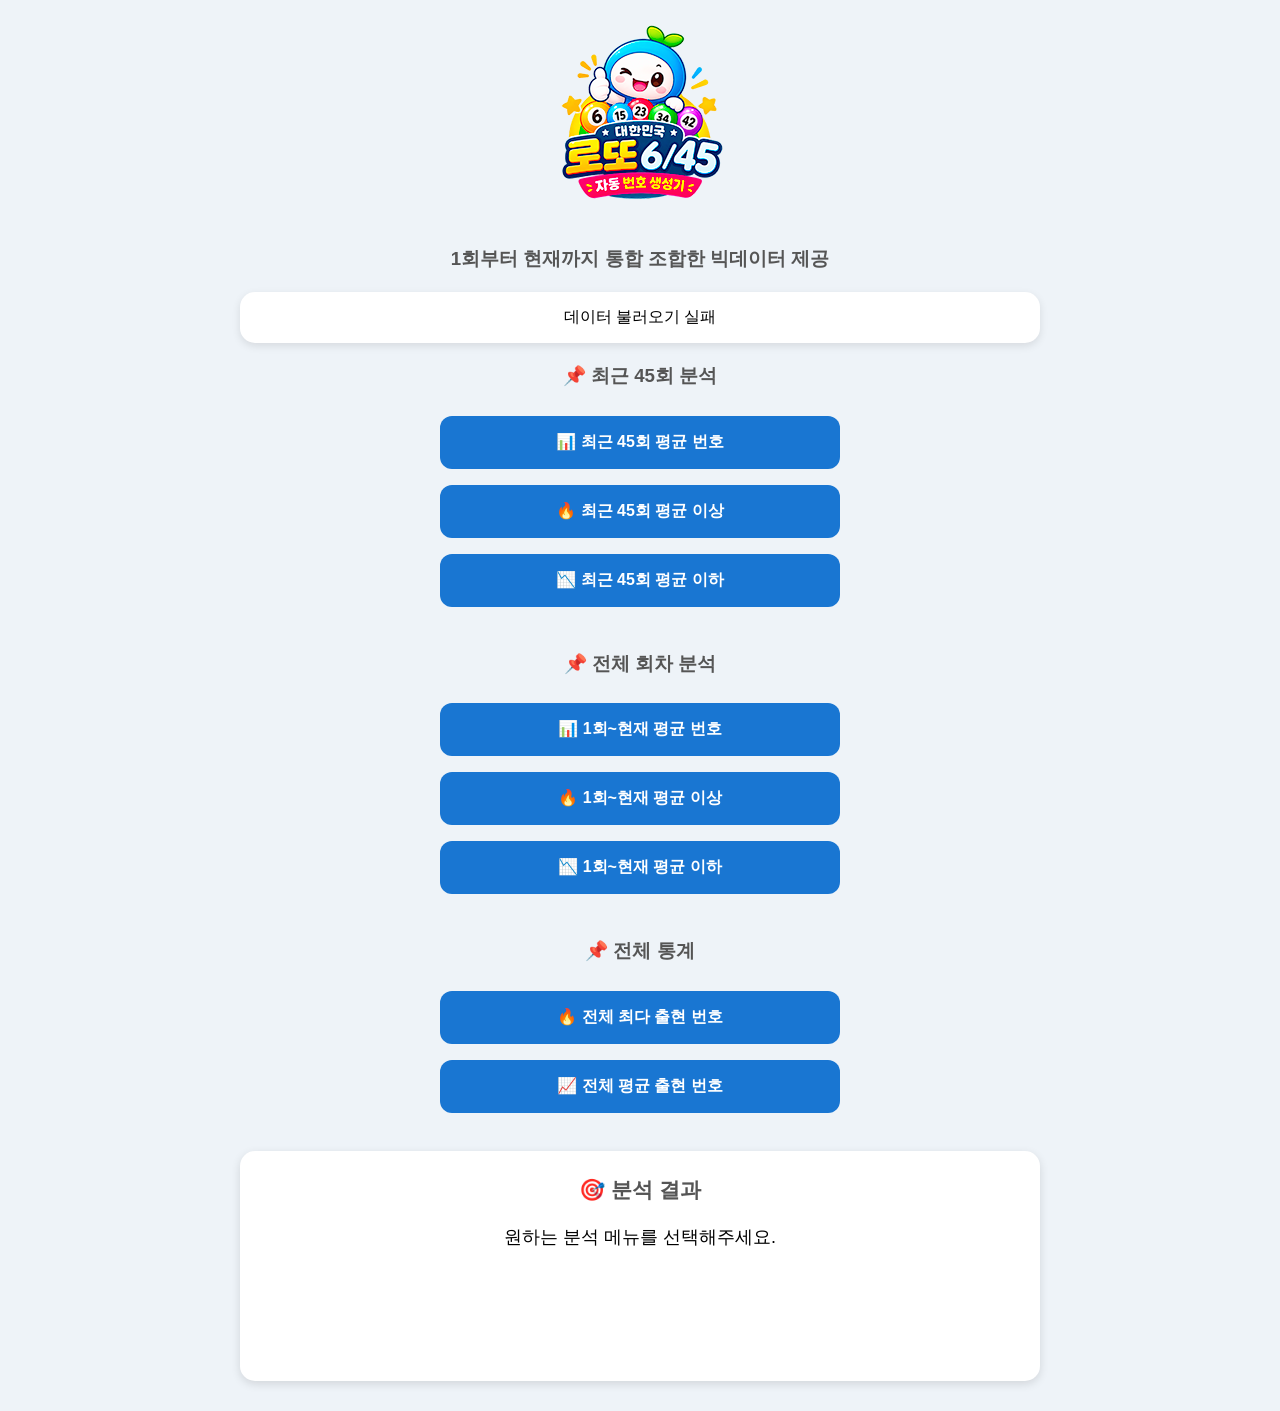
==== index.html @ 524f2176 "merge remote" ====
<!DOCTYPE html>
<html lang="ko">

<head>
    <meta charset="UTF-8">
    <meta name="viewport" content="width=device-width, initial-scale=1.0">

    <title>고니 로또 빅데이터 연구소</title>

    <link rel="stylesheet" href="style.css">
    <link rel="icon" href="images/lotto-icon.png">
</head>

<body>

    <!-- ===============================
         상단 로고 영역
    ================================ -->
    <header class="logo-header">

        <img
            src="images/lotto-logo.png"
            alt="로또 빅데이터 연구소 로고"
        >
    </header>


    <!-- ===============================
         메인 컨텐츠
    ================================ -->
    <main class="container">

        <h3>
            1회부터 현재까지 통합 조합한 빅데이터 제공
        </h3>


        <!-- ===============================
             데이터 상태
        ================================ -->
        <section id="info">

            데이터 불러오는 중...

        </section>


        <!-- ===============================
             분석 메뉴
        ================================ -->
<section class="menu">

    <!-- ===============================
         최근 45회 분석
    ================================ -->

    <h3>📌 최근 45회 분석</h3>

    <button onclick="analyze45Average()">
        📊 최근 45회 평균 번호
    </button>

    <button onclick="analyze45High()">
        🔥 최근 45회 평균 이상
    </button>

    <button onclick="analyze45Low()">
        📉 최근 45회 평균 이하
    </button>
<br><br>

    <!-- ===============================
         전체 회차 분석
    ================================ -->

    <h3>📌 전체 회차 분석</h3>

    <button onclick="analyzeAllAverageNumbers()">
        📊 1회~현재 평균 번호
    </button>

    <button onclick="analyzeAllHigh()">
        🔥 1회~현재 평균 이상
    </button>

    <button onclick="analyzeAllLow()">
        📉 1회~현재 평균 이하
    </button>
<br><br>

    <!-- ===============================
         전체 통계
    ================================ -->

    <h3>📌 전체 통계</h3>

    <button onclick="analyzeAllHot()">
        🔥 전체 최다 출현 번호
    </button>

    <button onclick="analyzeAllAverage()">
        📈 전체 평균 출현 번호
    </button>

</section>

        <!-- ===============================
             분석 결과
        ================================ -->
        <section id="result">

            <h3>🎯 분석 결과</h3>

            <p>
                원하는 분석 메뉴를 선택해주세요.
            </p>

        </section>

    </main>


    <!-- ===============================
         JavaScript
    ================================ -->
    <script src="app.js"></script>

</body>

</html>
---- style.css ----
body {
    font-family: "Arial", "Malgun Gothic", sans-serif;
    background:#eef3f8;
    margin:0;
}

.container {
    width:90%;
    max-width:800px;
    margin:30px auto;
    text-align:center;
}

h1 {
    color:#1565c0;
    font-size:32px;
    margin-bottom:5px;
}

h3 {
    color:#555;
    margin-top:0;
}
/* 데이터 정보 */

#info {
    background:white;
    padding:15px;
    border-radius:15px;
    margin:20px 0;
    box-shadow:0 3px 8px rgba(0,0,0,0.1);
}
/* 버튼 영역 */

.menu {
    display:flex;
    flex-direction:column;
    align-items:center;
}

.menu button {
    width:90%;
    max-width:400px;
    padding:16px;
    margin:8px;
    font-size:16px;
    font-weight:bold;
    border:none;
    border-radius:12px;
    background:#1976d2;
    color:white;
    cursor:pointer;
    transition:0.2s;
}

.menu button:hover {
    background:#0d47a1;
    transform:scale(1.03);
}
/* 결과 영역 */
#result {
    margin-top:30px;
    padding:25px;
    background:white;
    border-radius:15px;
    min-height:180px;
    box-shadow:0 3px 10px rgba(0,0,0,0.12);
    font-size:18px;
}

.logo-header{
    text-align:center;
    margin-top:20px;
}

.lotto-logo{
    width:120px;
    height:auto;
}

.lotto-ball{
    display:inline-flex;
    justify-content:center;
    align-items:center;

    width:36px;
    height:36px;

    border-radius:50%;

    background:#f5c400;
    color:white;

    font-weight:bold;
    font-size:12px;

    margin:1px;

    box-shadow:
    0 3px 6px rgba(0,0,0,0.3);
}

.ball-yellow{
    background:#fbc400;
}

.ball-blue{
    background:#1877d2;
}

.ball-red{
    background:#e53935;
}

.ball-gray{
    background:#777;
}

.ball-green{
    background:#2e8b57;
}
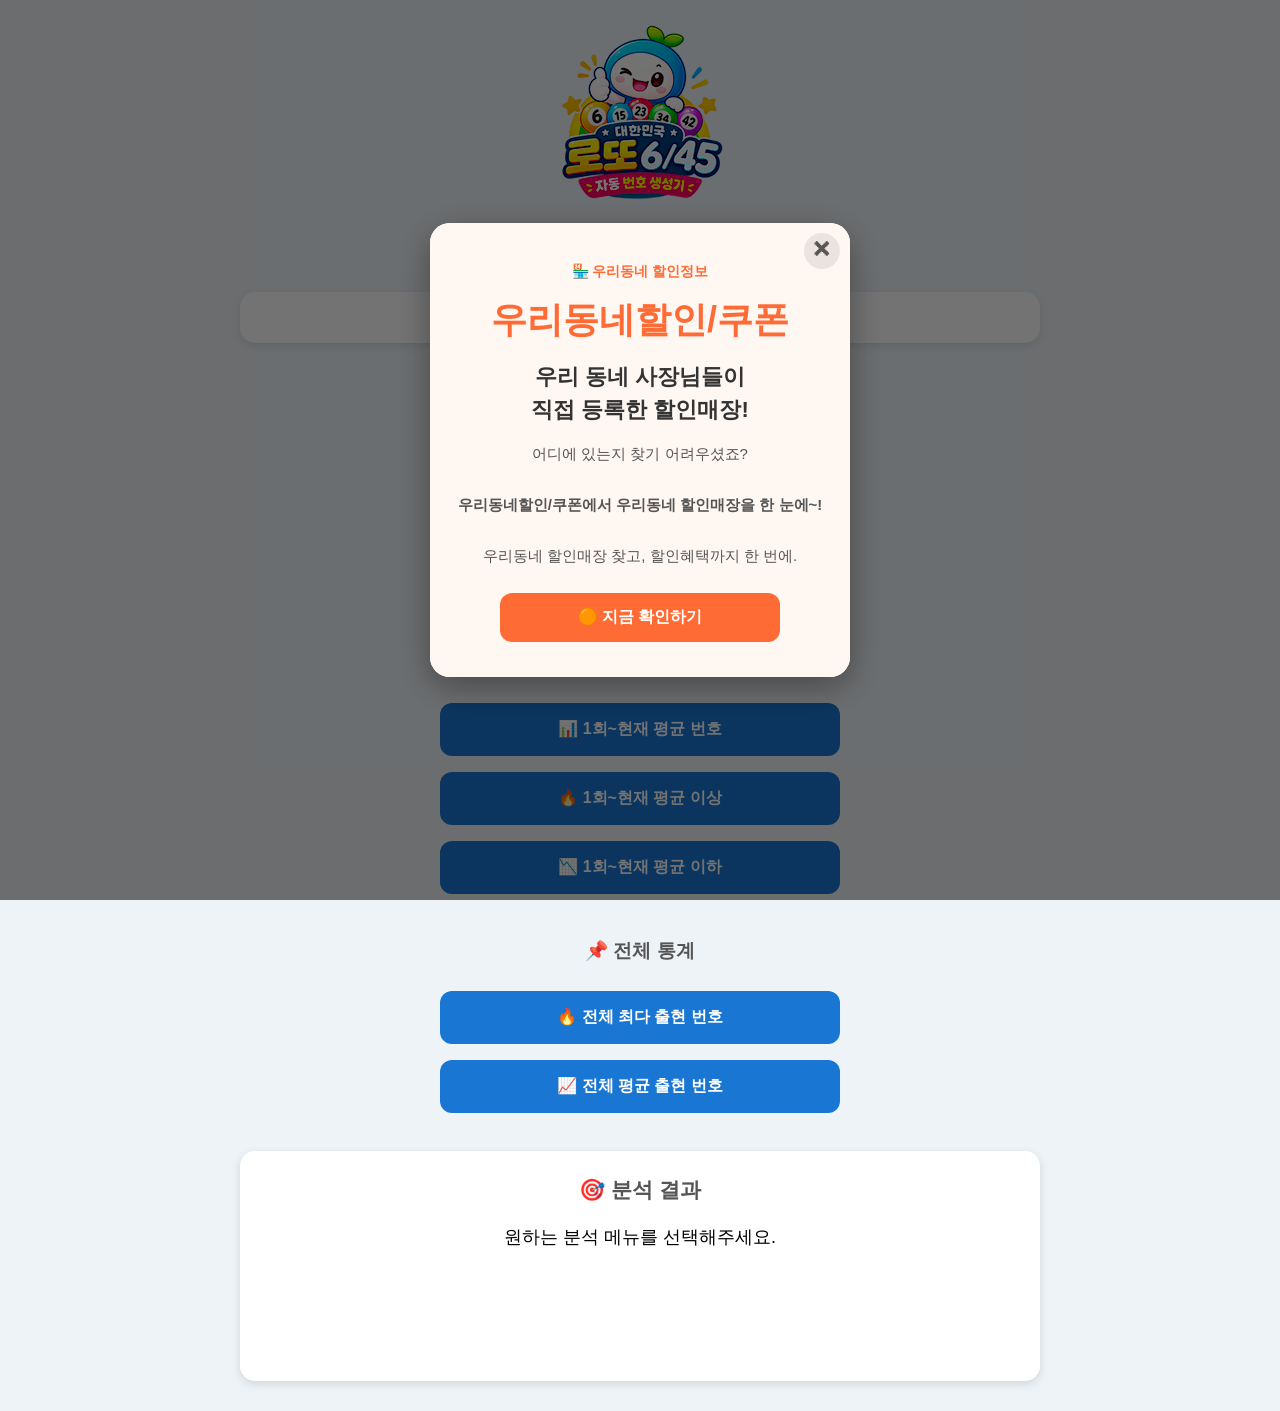
==== commit 5c2f9d31: "merge remote" ====
--- a/index.html
+++ b/index.html
@@ -117,7 +117,65 @@
 
         </section>
 
-    </main>
+        </main>
+
+
+    <!-- ===============================
+         우동폰 광고 팝업
+    ================================ -->
+    <div id="adPopup" class="ad-popup">
+
+        <div class="ad-popup-box">
+
+            <!-- 닫기 버튼 -->
+            <button
+                type="button"
+                class="ad-popup-close"
+                onclick="closeAdPopup()"
+                aria-label="광고 팝업 닫기"
+            >
+                ✕
+            </button>
+
+
+            <!-- ===============================
+                 우동폰 광고
+            ================================ -->
+            <div class="main-ad">
+
+    <div class="main-ad-label">
+        🏪 우리동네 할인정보
+    </div>
+
+    <div class="main-ad-logo">
+        우리동네할인/쿠폰
+    </div>
+
+    <h2>
+        우리 동네 사장님들이<br>
+        직접 등록한 할인매장!
+    </h2>
+
+    <p>
+        어디에 있는지 찾기 어려우셨죠?<br><br>
+        <strong>우리동네할인/쿠폰에서 우리동네 할인매장을 한 눈에~!</strong>
+        <br><br>
+        우리동네 할인매장 찾고, 할인혜택까지 한 번에.
+    </p>
+
+    <button
+        type="button"
+        class="main-ad-button"
+        onclick="goUdongpon()"
+    >
+        🟠 지금 확인하기
+    </button>
+
+</div>
+
+        </div>
+
+    </div>
 
 
     <!-- ===============================
--- a/style.css
+++ b/style.css
@@ -118,4 +118,137 @@
 
 .ball-green{
     background:#2e8b57;
+}
+
+
+/* =================================================
+   우동폰 광고 팝업
+================================================= */
+
+.ad-popup{
+    position:fixed;
+    top:0;
+    left:0;
+    width:100%;
+    height:100%;
+    background:rgba(0,0,0,0.55);
+    display:flex;
+    justify-content:center;
+    align-items:center;
+    padding:20px;
+    box-sizing:border-box;
+    z-index:9999;
+}
+
+.ad-popup-box{
+    position:relative;
+    width:100%;
+    max-width:420px;
+    background:white;
+    border-radius:20px;
+    box-shadow:0 10px 35px rgba(0,0,0,0.35);
+    overflow:hidden;
+}
+
+.ad-popup-close{
+    position:absolute;
+    top:10px;
+    right:10px;
+    width:36px;
+    height:36px;
+    border:none;
+    border-radius:50%;
+    background:rgba(0,0,0,0.08);
+    color:#555;
+    font-size:20px;
+    font-weight:bold;
+    cursor:pointer;
+    z-index:10;
+}
+
+.ad-popup-close:hover{
+    background:rgba(0,0,0,0.15);
+}
+
+.main-ad{
+    padding:40px 25px 35px;
+    text-align:center;
+    background:#fff7f2;
+}
+
+.main-ad-label{
+    font-size:14px;
+    color:#ff6b35;
+    font-weight:bold;
+    margin-bottom:15px;
+}
+
+.main-ad-logo{
+    font-size:36px;
+    font-weight:900;
+    color:#ff6b35;
+    margin-bottom:15px;
+}
+
+.main-ad h2{
+    margin:0 0 15px;
+    color:#333;
+    font-size:22px;
+    line-height:1.5;
+}
+
+.main-ad p{
+    margin:0 0 25px;
+    color:#555;
+    font-size:15px;
+    line-height:1.7;
+}
+
+.main-ad-button{
+    width:90%;
+    max-width:280px;
+    padding:14px 20px;
+    border:none;
+    border-radius:12px;
+    background:#ff6b35;
+    color:white;
+    font-size:16px;
+    font-weight:bold;
+    cursor:pointer;
+}
+
+.main-ad-button:hover{
+    background:#e85a28;
+}
+
+
+/* 모바일 화면 */
+
+@media (max-width:480px){
+
+    .ad-popup{
+        padding:15px;
+    }
+
+    .ad-popup-box{
+        max-width:100%;
+        border-radius:18px;
+    }
+
+    .main-ad{
+        padding:35px 18px 30px;
+    }
+
+    .main-ad-logo{
+        font-size:32px;
+    }
+
+    .main-ad h2{
+        font-size:20px;
+    }
+
+    .main-ad p{
+        font-size:14px;
+    }
+
 }
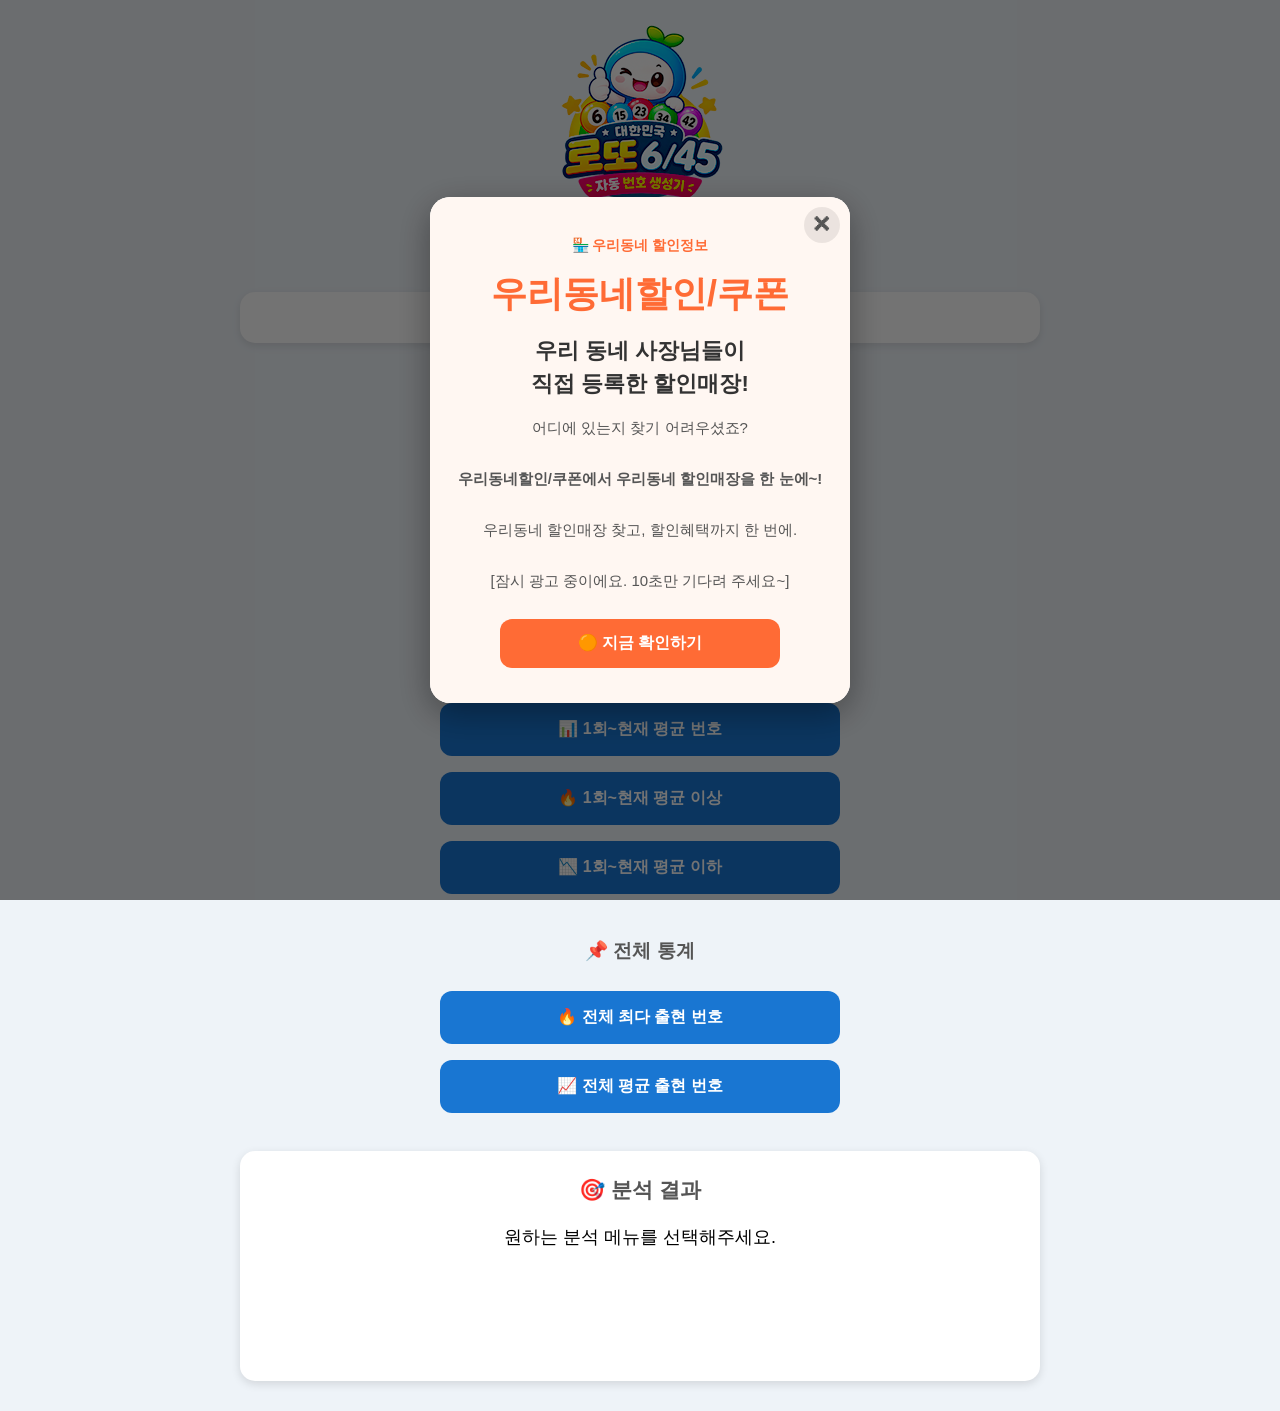
==== commit 4489a8ab: "merge remote" ====
--- a/index.html
+++ b/index.html
@@ -160,7 +160,9 @@
         어디에 있는지 찾기 어려우셨죠?<br><br>
         <strong>우리동네할인/쿠폰에서 우리동네 할인매장을 한 눈에~!</strong>
         <br><br>
-        우리동네 할인매장 찾고, 할인혜택까지 한 번에.
+        우리동네 할인매장 찾고, 할인혜택까지 한 번에.<br><br>
+        [잠시 광고 중이에요. 10초만 기다려 주세요~]
+
     </p>
 
     <button
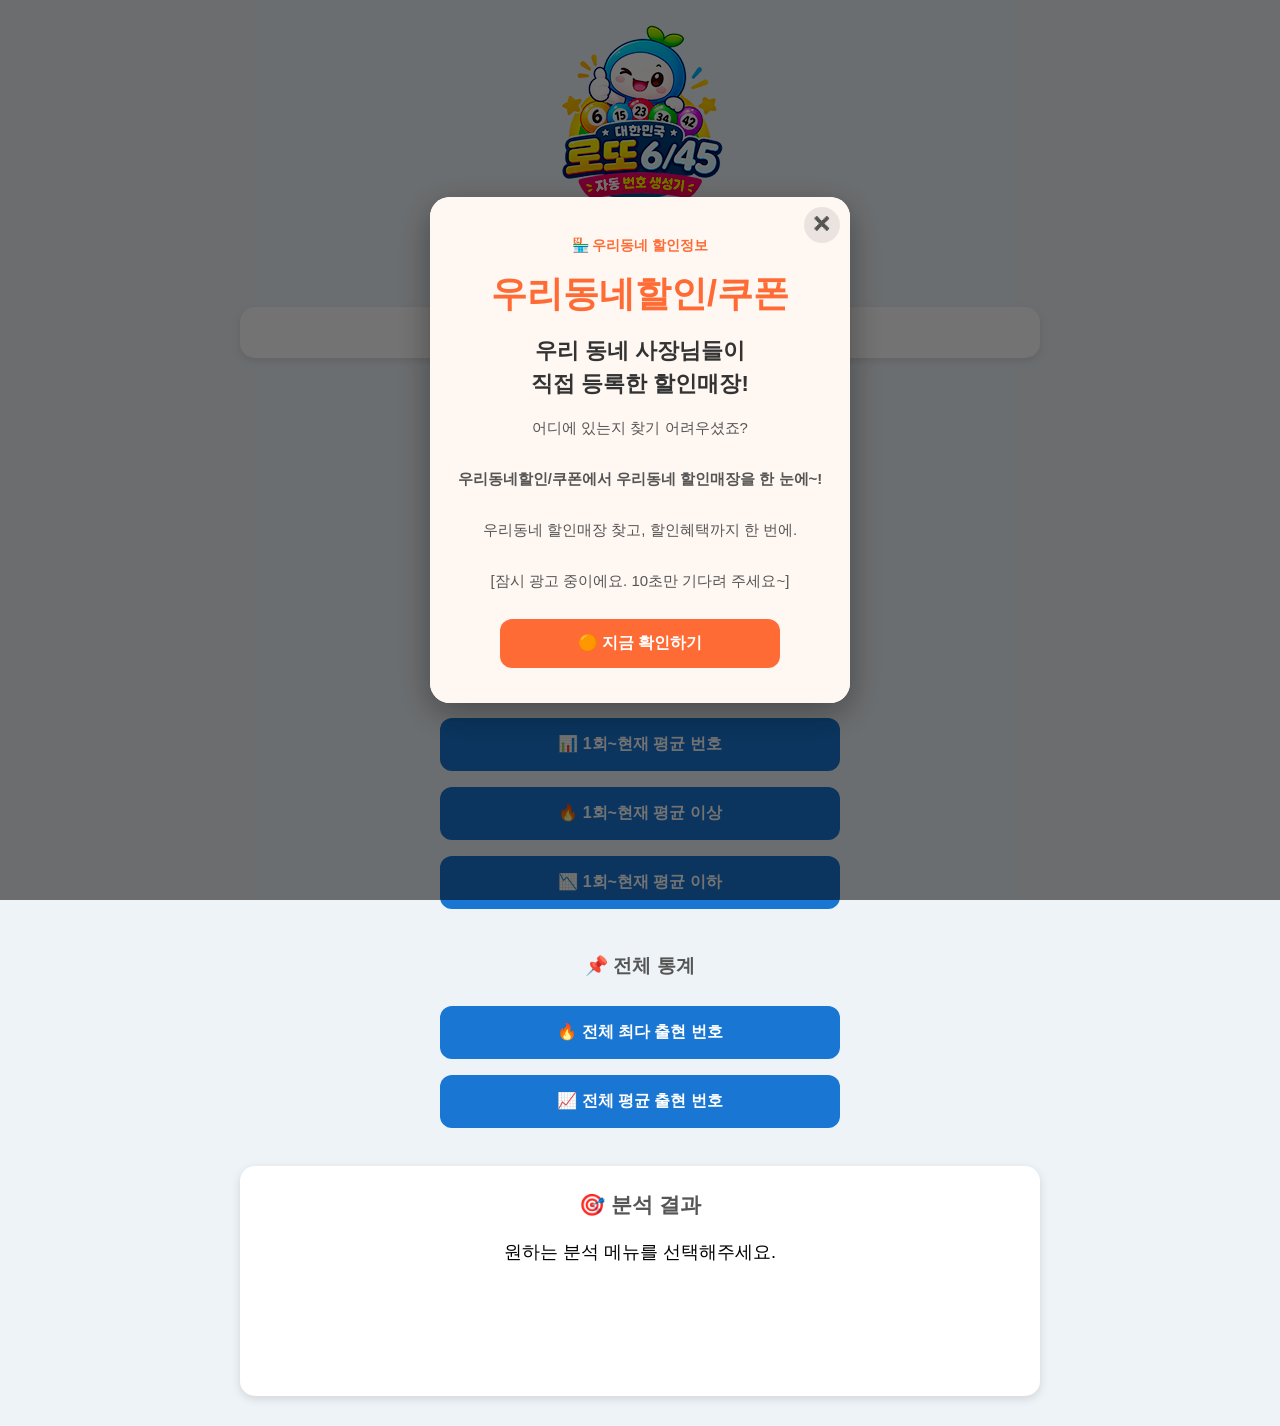
==== commit 6fc0cb98: "merge remote" ====
--- a/index.html
+++ b/index.html
@@ -23,7 +23,9 @@
             alt="로또 빅데이터 연구소 로고"
         >
     </header>
-
+<p style="font-size: 9px; color: #999; margin: 2px 0 0; text-align: center;">
+  사업자등록번호 304-17-04231 / 대표: 김상국
+</p>
 
     <!-- ===============================
          메인 컨텐츠
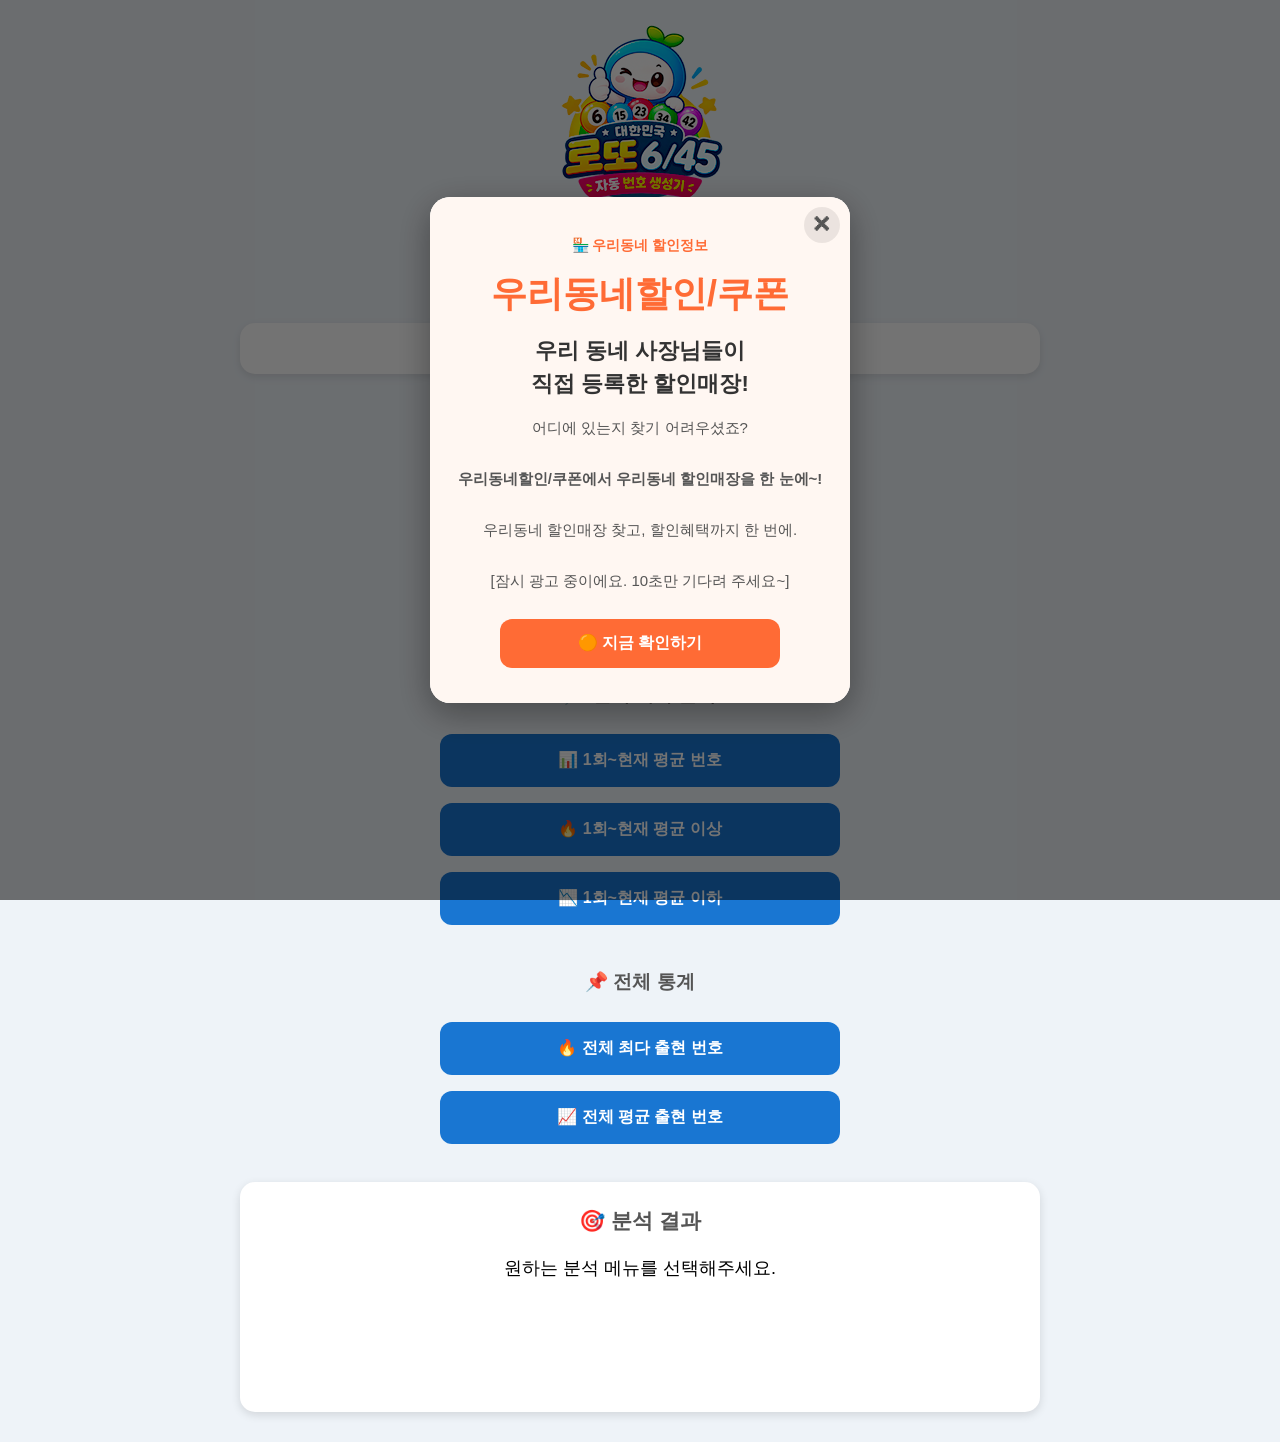
==== commit 1ab9aae8: "merge remote" ====
--- a/index.html
+++ b/index.html
@@ -23,10 +23,15 @@
             alt="로또 빅데이터 연구소 로고"
         >
     </header>
-<p style="font-size: 9px; color: #999; margin: 2px 0 0; text-align: center;">
-  사업자등록번호 304-17-04231 / 대표: 김상국
+
+  <p style="font-size: 9px; margin: 3px 0 2px; text-align: center;">
+  <a href="privacy.html" style="color: #a7a5a5; text-decoration: underline;">
+    개인정보 처리방침
+  </a>
 </p>
-
+  <p style="font-size: 9px; color: #999; margin: 2px 0 0; text-align: center;">
+  사업자등록번호: 304-17-04231 / 대표: 김상국
+  </p>
     <!-- ===============================
          메인 컨텐츠
     ================================ -->
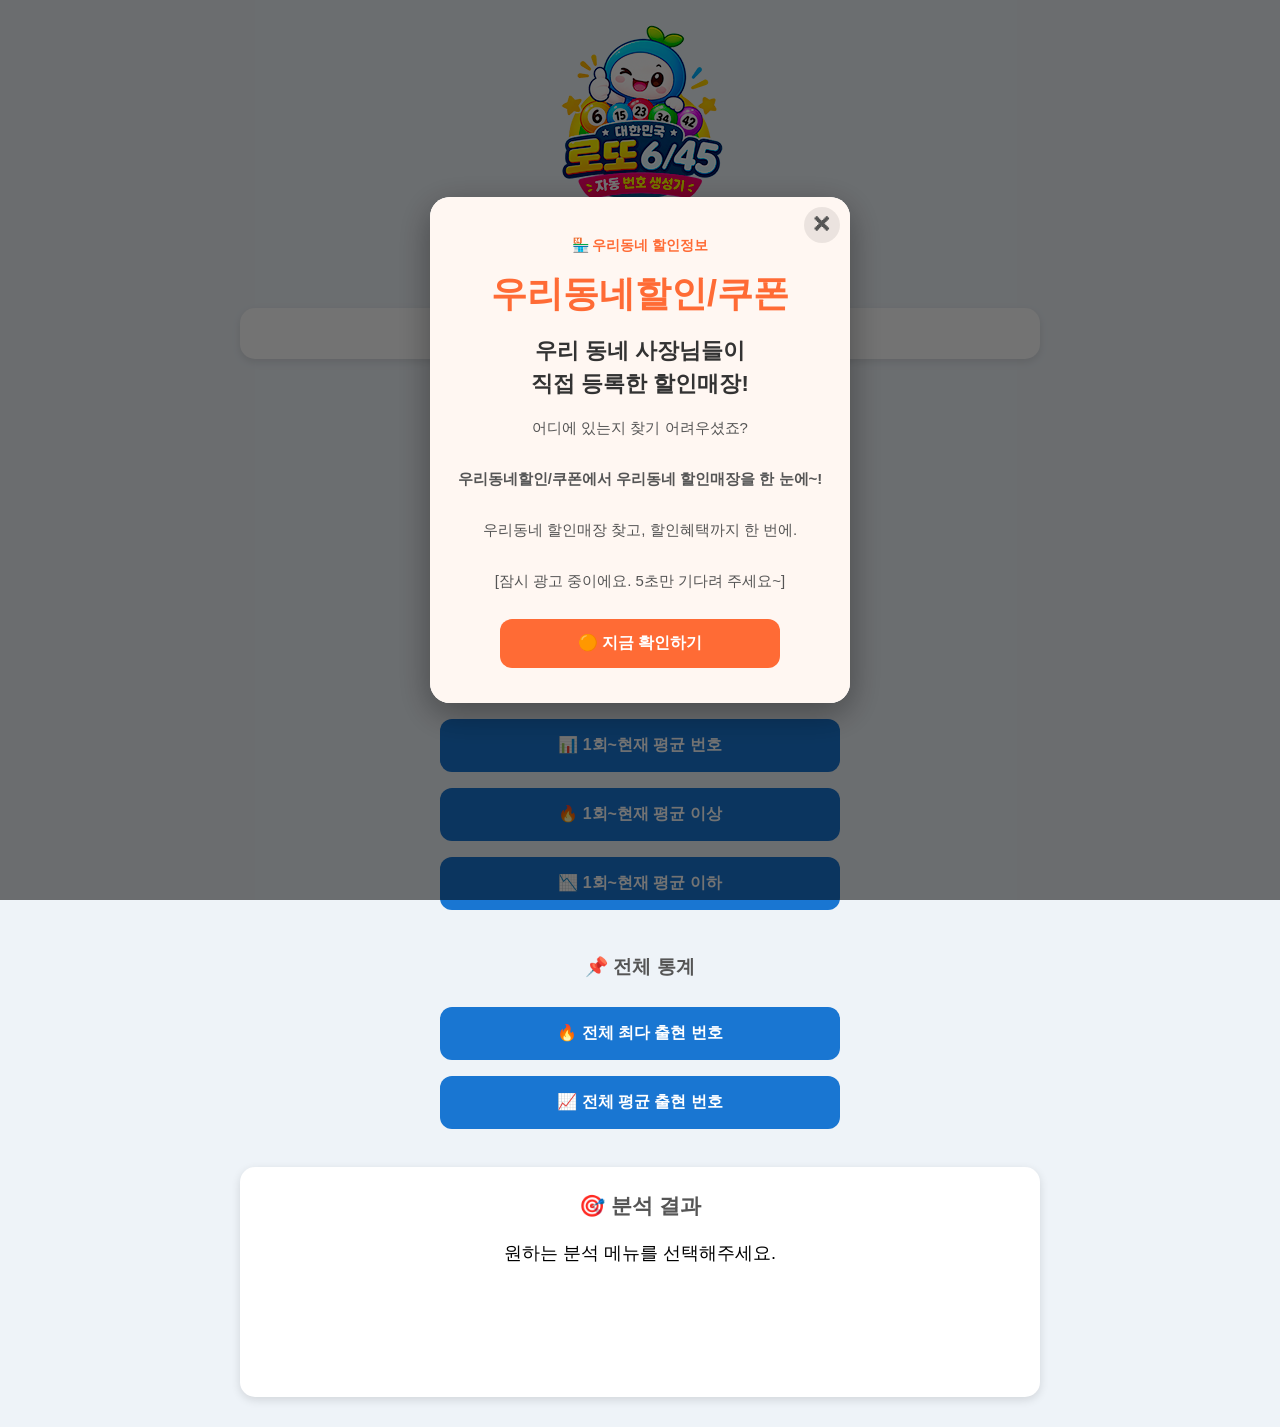
==== commit cbd4d314: "merge remote" ====
--- a/index.html
+++ b/index.html
@@ -30,7 +30,7 @@
   </a>
 </p>
   <p style="font-size: 9px; color: #999; margin: 2px 0 0; text-align: center;">
-  사업자등록번호: 304-17-04231 / 대표: 김상국
+  <!-- 사업자등록번호: 304-17-04231 / 대표: 김상국 -->
   </p>
     <!-- ===============================
          메인 컨텐츠
@@ -168,7 +168,7 @@
         <strong>우리동네할인/쿠폰에서 우리동네 할인매장을 한 눈에~!</strong>
         <br><br>
         우리동네 할인매장 찾고, 할인혜택까지 한 번에.<br><br>
-        [잠시 광고 중이에요. 10초만 기다려 주세요~]
+        [잠시 광고 중이에요. 5초만 기다려 주세요~]
 
     </p>
 
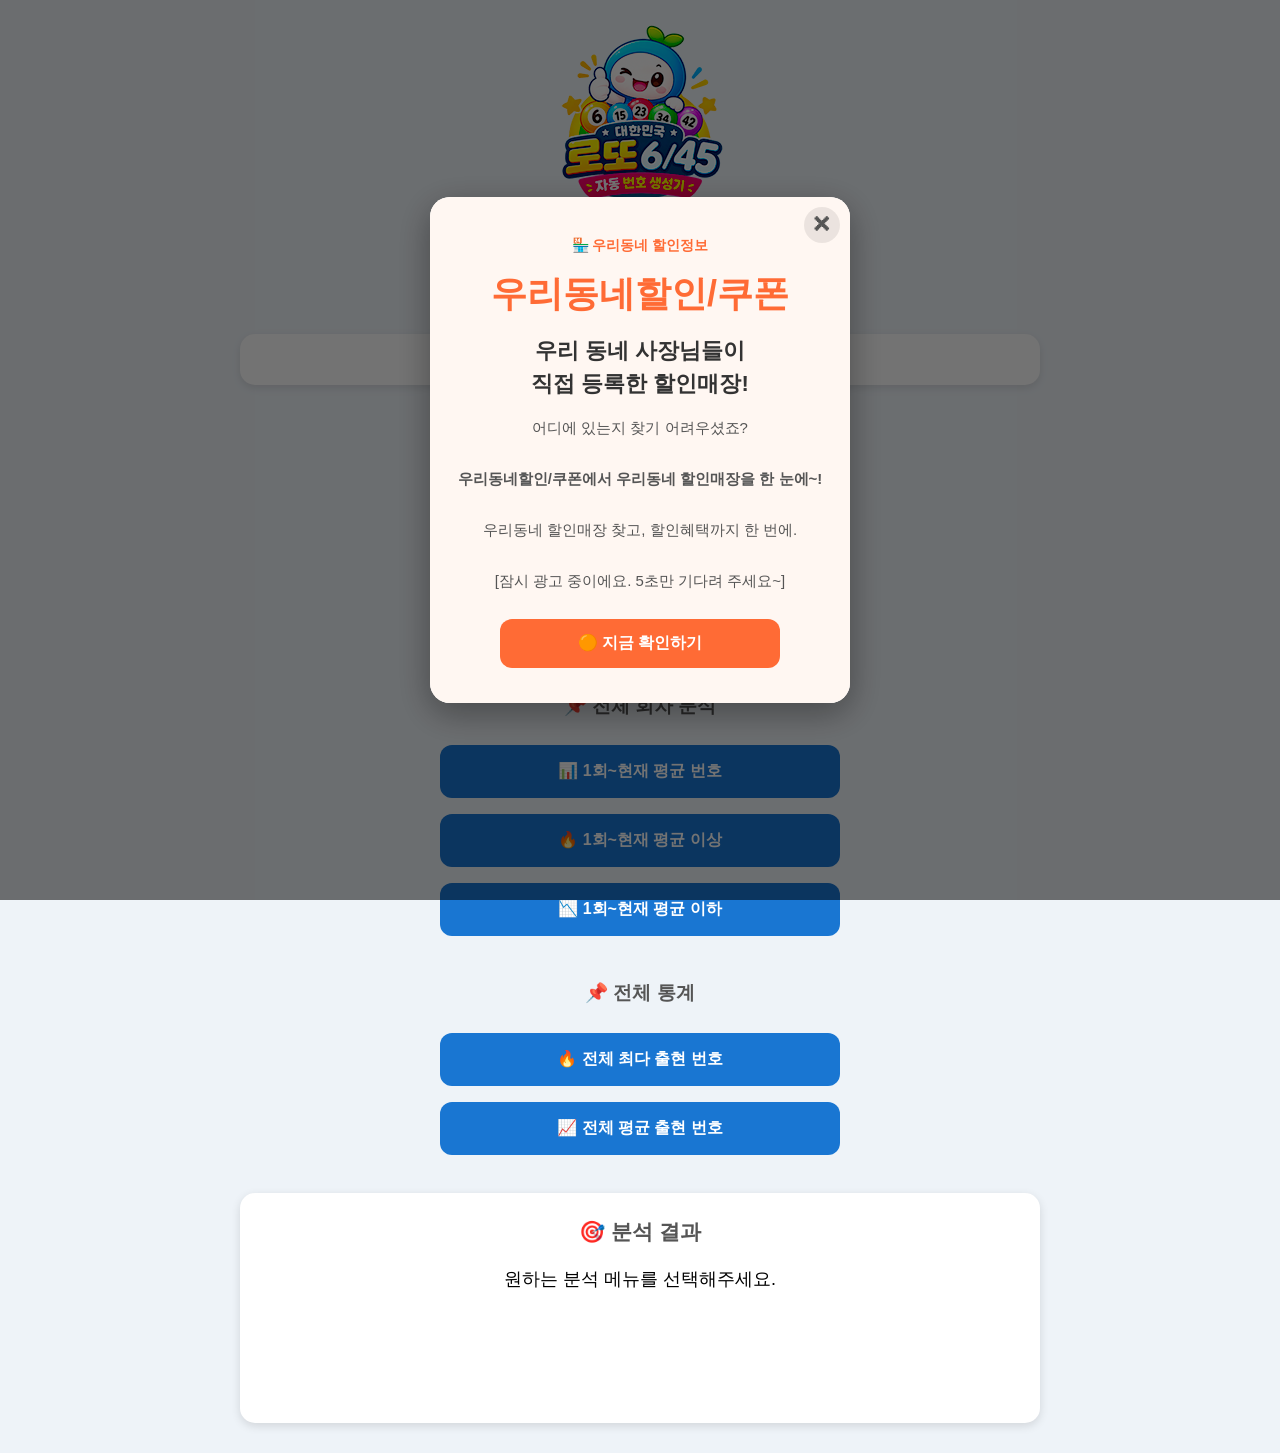
==== commit c98b3856: "merge remote" ====
--- a/index.html
+++ b/index.html
@@ -27,6 +27,8 @@
   <p style="font-size: 9px; margin: 3px 0 2px; text-align: center;">
   <a href="privacy.html" style="color: #a7a5a5; text-decoration: underline;">
     개인정보 처리방침
+    <br>로또 6/45는 통신판매의 당사자가 아닙니다.
+    <br>상품, 상품정보, 거래에 관한 의무와 책임은 사용자에게 있습니다.
   </a>
 </p>
   <p style="font-size: 9px; color: #999; margin: 2px 0 0; text-align: center;">
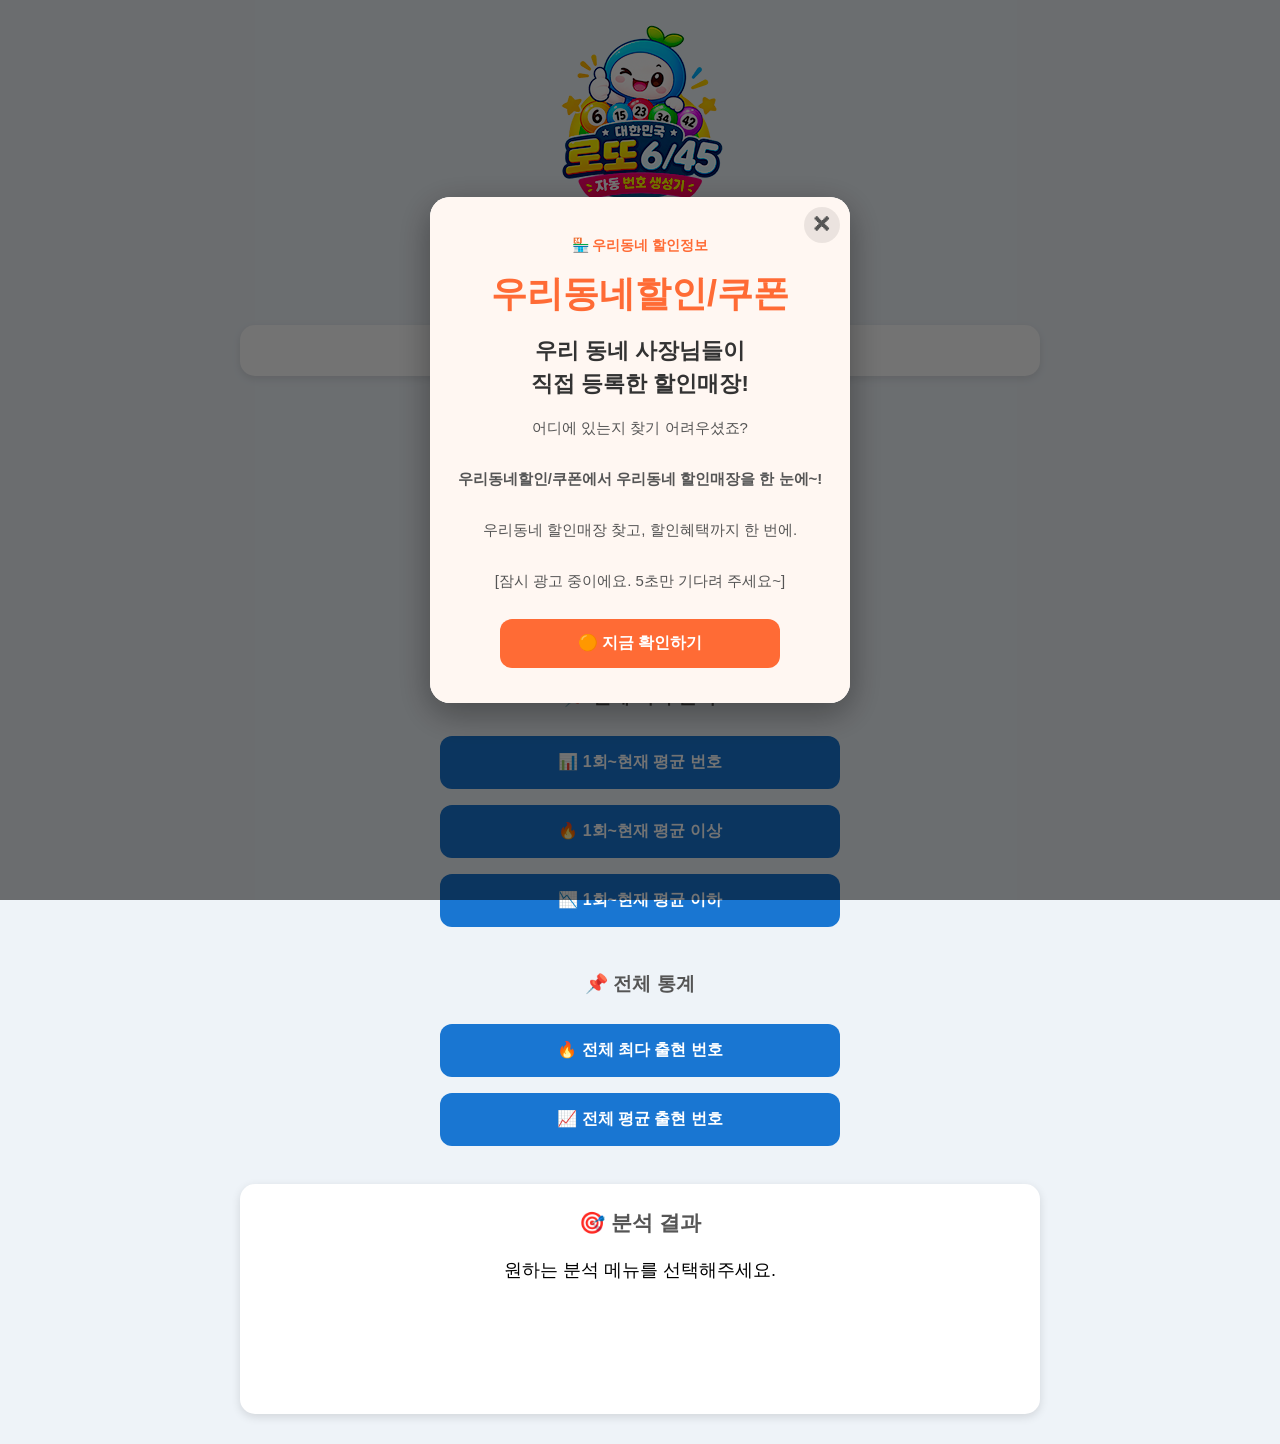
==== commit 68af9c3d: "merge remote" ====
--- a/index.html
+++ b/index.html
@@ -24,7 +24,7 @@
         >
     </header>
 
-  <p style="font-size: 9px; margin: 3px 0 2px; text-align: center;">
+  <p style="font-size: 7px; margin: 3px 0 2px; text-align: center;">
   <a href="privacy.html" style="color: #a7a5a5; text-decoration: underline;">
     개인정보 처리방침
     <br>로또 6/45는 통신판매의 당사자가 아닙니다.
